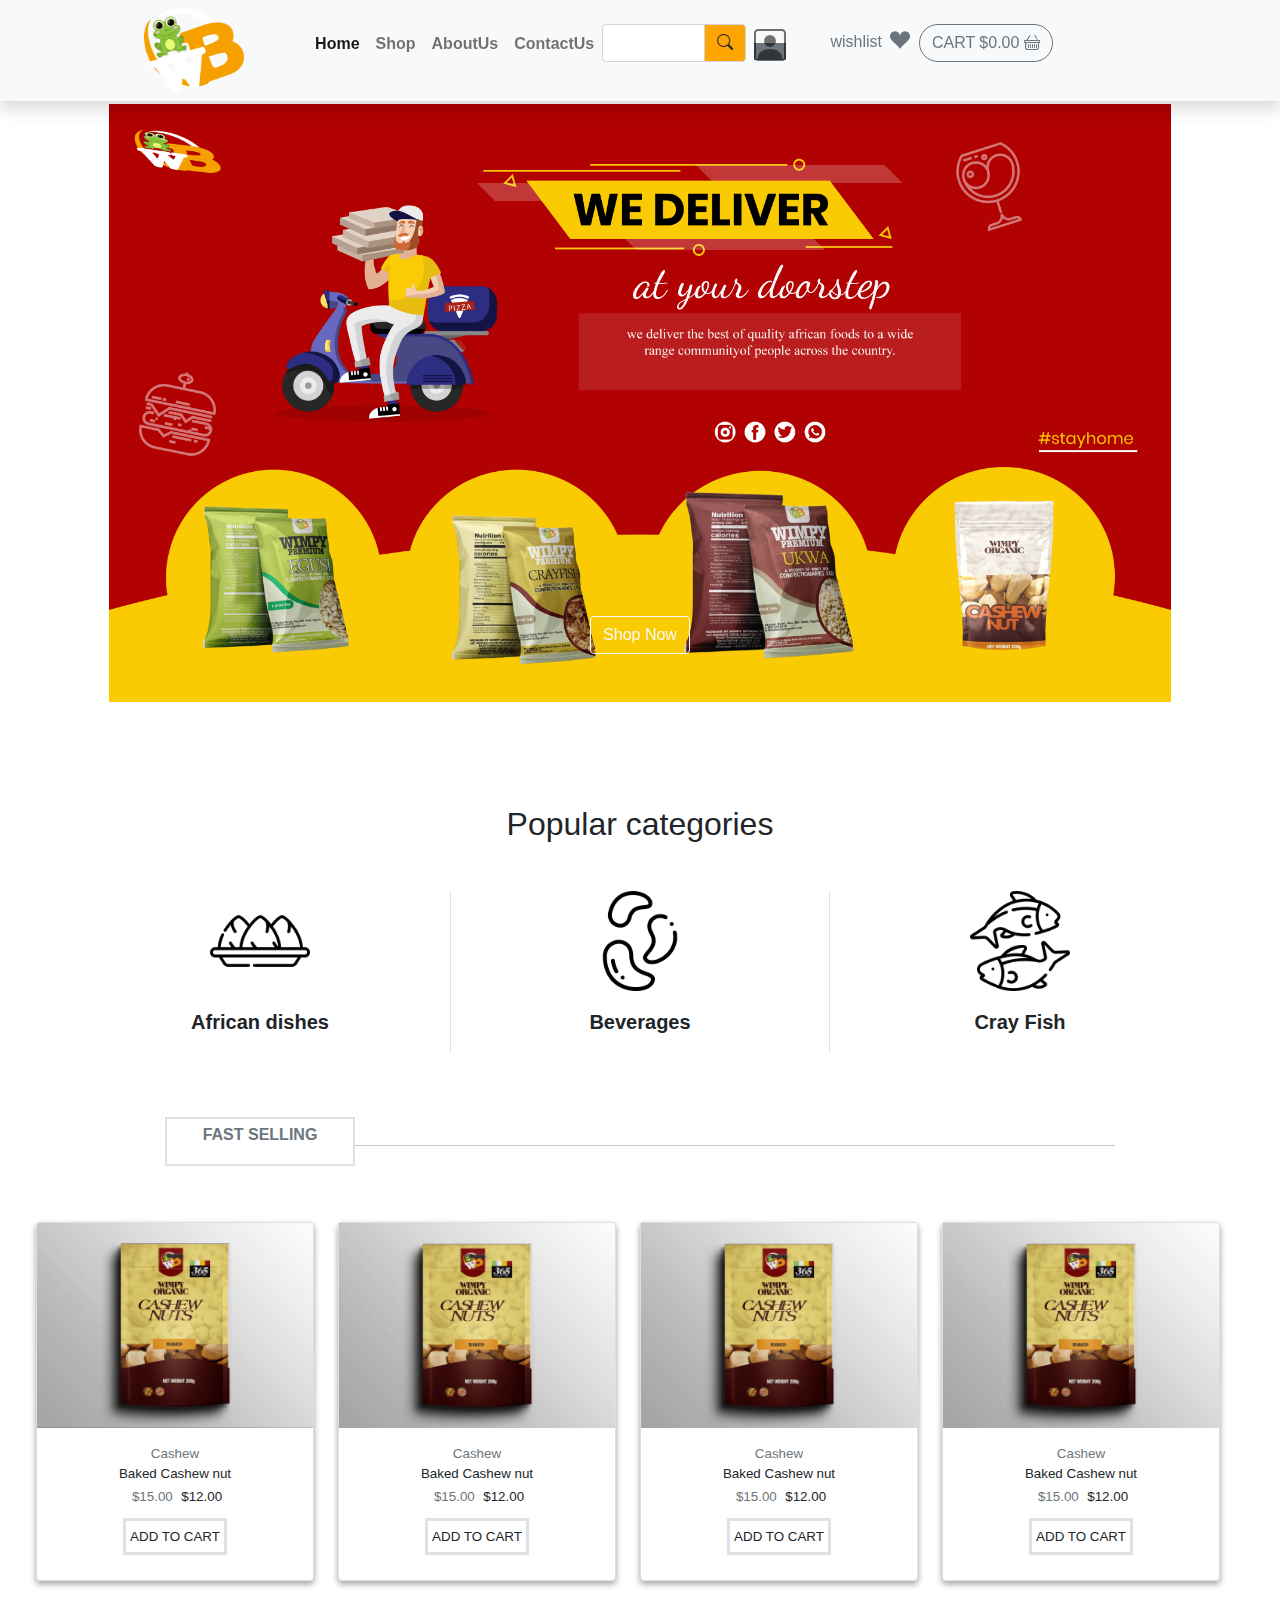
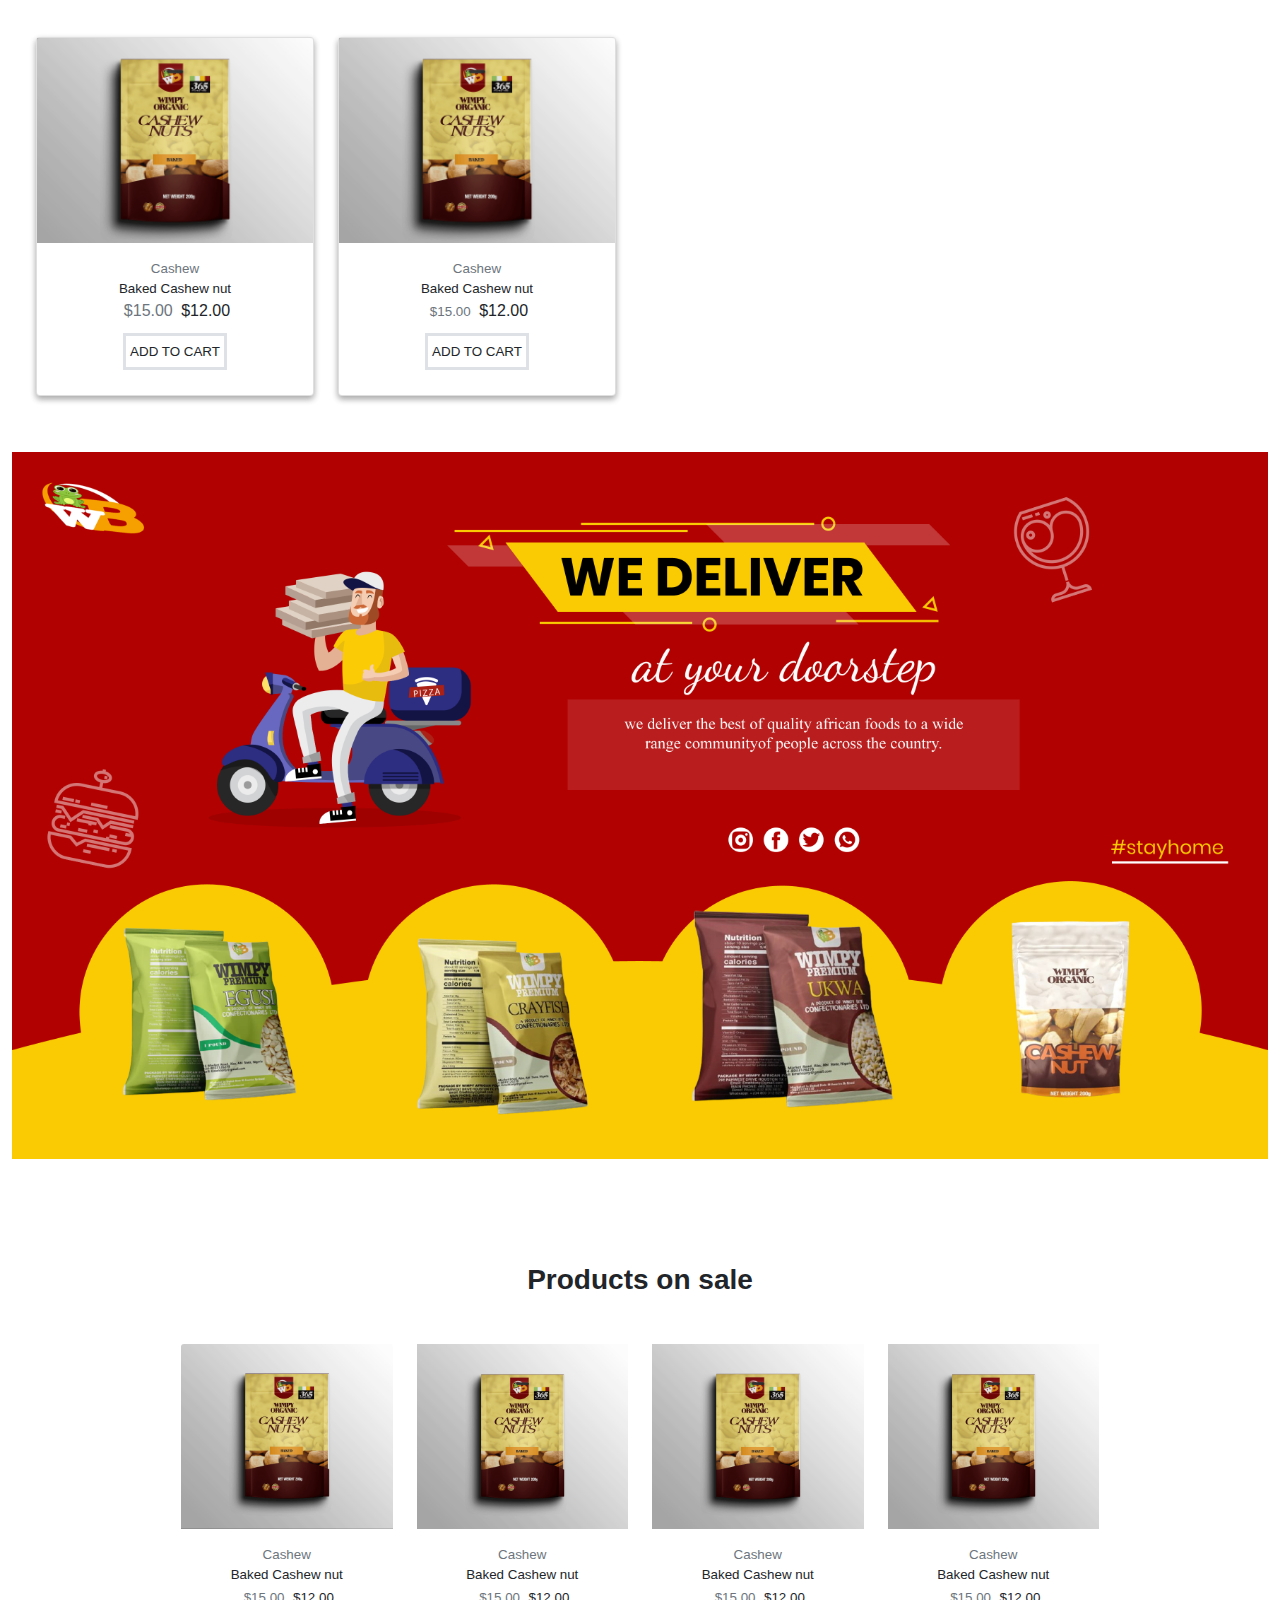
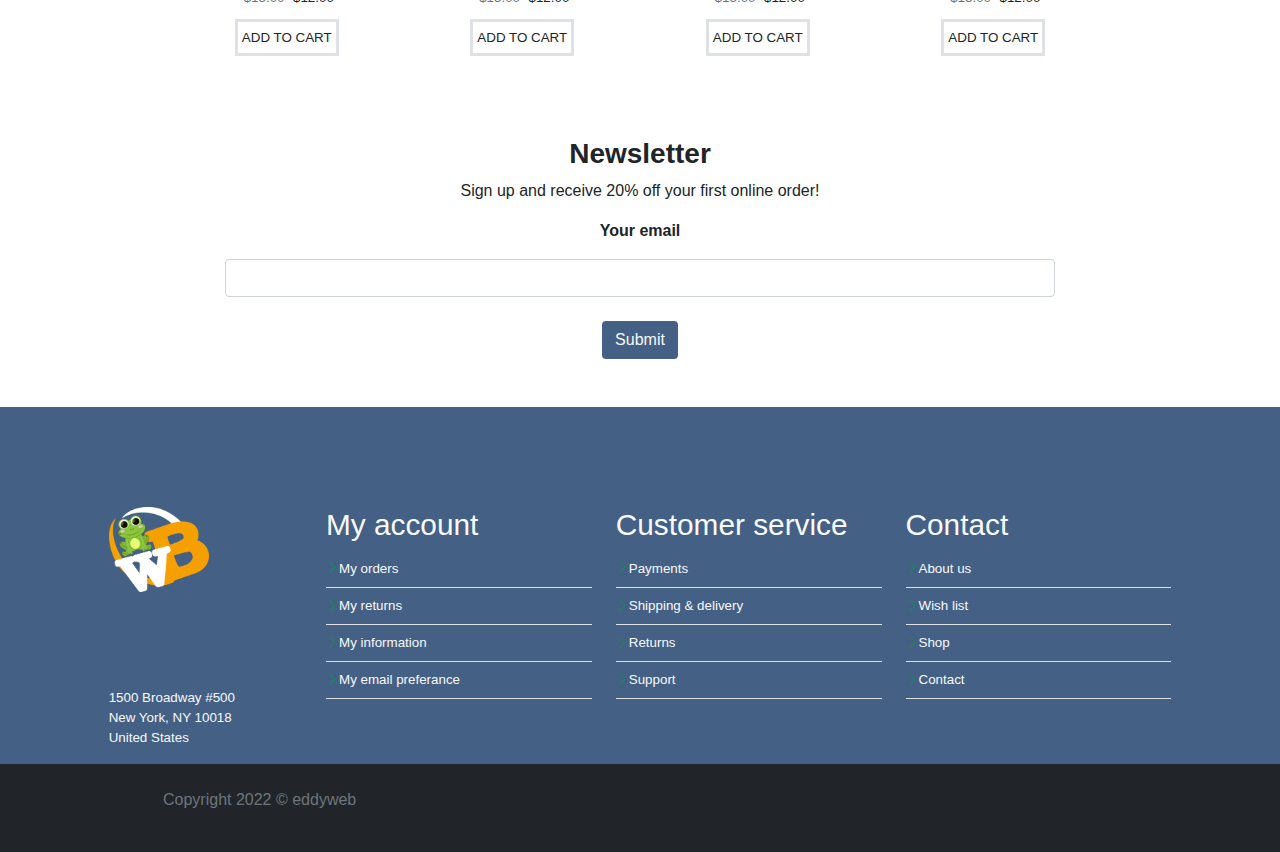
==== index.html @ 06b5a329 "first commit for wimpy foosds" ====
<!DOCTYPE html>
<html lang="en">

<head>
  <meta charset="UTF-8">
  <meta http-equiv="X-UA-Compatible" content="IE=edge">
  <meta name="viewport" content="width=device-width, initial-scale=1.0">
  <link rel="stylesheet" href="css/bootstrap.css">
  <link rel="stylesheet" href="https://cdn.jsdelivr.net/npm/bootstrap-icons@1.7.2/font/bootstrap-icons.css">
  <link rel="stylesheet" href="css/style.css">
  <title>Document</title>
  </style>
</head>

<body>
  <header>
    <!--primary nav bar starts-->
    <section style="margin-bottom: 100px;">
      <div class="row ">
        <nav class="navbar navbar-expand-md navbar-light bg-light shadow fixed-top justify-content-center">
          <!--off canvas sidebar toggle-->
          <div class="col-2 d-md-none d-md-block">
            <button class="navbar-toggler" type="button" data-bs-toggle="offcanvas" data-bs-target="#sidebar">
              <span class="navbar-toggler-icon"></span>
            </button>
          </div>
          <!--off canvas sidebar toggle-->

          <div class="col-10 ">
            <section class="row ">
              <div class="col-8 col-sm-9 col-md-2 ">
                <a class="navbar-brand p-0 m-0" href="#">
                  <img src="img/WIMPY-LOGO.png" class="img-fluid mx-auto d-block" width="100" height="60">
                </a>
              </div>

              <div class="col-6 col-md-8  col-lg-6 px-0  d-none d-md-block d-lg-block ">
                <div class="container-fluid">
                  <div class="collapse navbar-collapse pt-3 " id="">
                    <ul class="navbar-nav fs-6 text-secondary fw-bold">
                      <li class="nav-item">
                        <a class="nav-link active" aria-current="page" href="#">Home</a>
                      </li>
                      <li class="nav-item">
                        <a class="nav-link" href="#">Shop</a>
                      </li>
                      <li class="nav-item">
                        <a class="nav-link" href="#">AboutUs</a>
                      </li>
                      <li class="nav-item">
                        <a class="nav-link" href="#">ContactUs</a>
                      </li>
                      <li class="nav-item">
                        <!-- search form -->
                        <form>
                          <div class="input-group">
                            <input type="text" class="form-control">
                            <span class="input-group-text" style="background-color:orange;"><i
                                class="bi bi-search"></i></span>
                          </div>
                        </form>
                        <!-- search form ends -->
                      </li>
                      <li class="nav-item d-sm-none d-md-none d-lg-block " style="margin-top:-10px;">
                        <!-- Account link -->
                        <a class="nav-link" href="#"><span class="bg-secondary "><i
                              class="bi bi-person-square fs-2"></i></span></a>
                        <!-- Account link -->
                      </li>
                    </ul>
                  </div>
                </div>
              </div>

              <div class="col-4 col-sm-3 col-md-2 col-lg-3 pt-3 border-left">
                <ul class="navbar-nav fs-6">
                  <li class="nav-item px-0 mx-0">
                    <a class="nav-link active px-0 mx-0 text-muted d-inline" aria-current="page" href="#">
                      <span class="d-none d-sm-none d-md-none d-lg-inline ">wishlist</span>
                      <i class="bi bi-suit-heart-fill text-muted fs-5 px-1"></i>
                    </a>

                    <button class="btn btn-outline-secondary rounded-pill d-inline">
                      <span class="d-none d-sm-none d-md-none d-lg-inline">CART</span>
                      <span class="d-none d-sm-none d-md-none d-lg-inline">$0.00 </span>
                      <span>
                        <i class="bi bi-basket"></i>
                      </span>
                    </button>
                  </li>

                </ul>
              </div>
            </section>
          </div>
        </nav>
      </div>

    </section>
    <!-- primary nav bar ends-->

    <!-- of canvas side nav for small screen begins -->
    <section>
      <div class="offcanvas offcanvas-start" id="sidebar">
        <div class="offcanvas-header ">
          <h1 class="offcanvas-title"></h1>
          <button type="button" class="btn-close " data-bs-dismiss="offcanvas"></button>
        </div>
        <div class="offcanvas-body ">
          <ul class="nav flex-column canvas_list">
            <li class="nav-item py-2">
              <form>
                <div class="input-group">
                  <input type="text" class="form-control">
                  <span class="input-group-text" style="background-color:orange;"><i class="bi bi-search"></i></span>
                </div>
              </form>
            </li>
            <li class="nav-item border-bottom border-top py-1">
              <a class="nav-link text-secondary" href="#">HOME</a>
            </li>
            <li class="nav-item  border-bottom py-1">
              <a class="nav-link text-secondary" href="#">SHOP</a>
            </li>
            <li class="nav-item  border-bottom py-1">
              <a class="nav-link text-secondary" href="#">ABOUT US</a>
            </li>
            <li class="nav-item  border-bottom py-1">
              <a class="nav-link text-secondary" href="#">CONTACT US</a>
            </li>
            <li class="nav-item  border-bottom py-1">
              <a class="nav-link text-secondary" href="#">LOGIN</a>
            </li>
            <li class="nav-item  border-bottom py-1">
              <a class="nav-link text-secondary" href="#">
                <span>
                  <a class="nav-link text-secondary d-inline px-2" href="#">
                    <i class="bi bi-envelope"></i>
                  </a>
                </span>NEWSLETTER</a>
            </li>
            <li class="nav-item  border-bottom py-1 px-2">
              <span>
                <a class="nav-link text-secondary d-inline px-0" href="#">
                  <i class="bi bi-facebook"></i>
                </a>
              </span>
              <span>
                <a class="nav-link text-secondary d-inline px-0" href="#">
                  <i class="bi bi-instagram"></i>
                </a>
              </span>
              <span>
                <a class="nav-link text-secondary d-inline px-0" href="#">
                  <i class="bi bi-twitter"></i>
                </a>
              </span>
              <span>
                <a class="nav-link text-secondary d-inline px-0" href="#">
                  <i class="bi bi-envelope"></i>
                </a>
              </span>
            </li>
          </ul>
        </div>
      </div>

    </section>
    <!-- of canvas nav for small screen ends -->

    <!--slider starts here-->
    <section class="mt-1 h-10 d-inline-block">
      <div class="row justify-content-center">
        <div class="col-10 ">
          <div id="carouselExampleSlidesOnly" class="carousel slide" data-bs-ride="carousel">
            <div class="carousel-inner">
              <div class="carousel-item active">
                <img src="img/4224777.png" class="mx-auto d-block img-fluid w-100" alt="...">
                <div class="carousel-caption d-none d-md-block">
                  <h5 class="btn btn-outline-light">Shop Now</h5>
                </div>
              </div>
              <div class="carousel-item">
                <img src="img/valentine.png" class="d-block w-100" alt="...">
                <div class="carousel-caption d-none d-md-block">
                  <h5 class="btn btn-outline-light">Shop Now</h5>
                </div>
              </div>
            </div>
          </div>
        </div>
      </div>
    </section>
    <!--slider ends here-->
  </header>

  <!-- main content begins here-->
  <main class="container-fluid mt-5">
    <!-- categories section ends -->
    <section class="text-center mt-5 pt-5">
      <h2>Popular categories</h2>
    </section>
    <section class="container mt-5 category">
      <div class="row">
        <div class="col-4">
          <img src="img/mandazi.png" class="mx-auto d-block img-fluid">
          <p class="text-center  fs-5 mt-3"><strong>African dishes</strong></p>
        </div>

        <div class="col-4 border-start border-end">
          <img src="img/cashew.png" class="mx-auto d-block img-fluid">
          <p class="text-center  fs-5 mt-3"><strong>Beverages</strong></p>
        </div>

        <div class="col-4">
          <img src="img/fish.png" class="mx-auto d-block img-fluid">
          <p class="text-center fs-5 mt-3"><strong>Cray Fish</strong></p>
        </div>

      </div>
    </section>
    <!-- categories section ends-->

    <!-- divider-->
    <section class="container mt-5 pt-3">
      <div class="row justify-content-center">
        <div class="col-2 border border-2 text-muted mx-0 px-0 text-center fw-bold py-1">
          FAST SELLING
        </div>

        <div class="col-8 mx-0 px-0 py-1 mt-2">
          <hr>
        </div>
      </div>
    </section>
    <!--divider ends-->

    <!-- product section starts-->
    <section class="row container-fluid mt-5 py-2">
      <div class="col-6 col-sm-6 col-md-3 col-lg-3">
        <div class="card product-card">
          <div class="card-header product">
          </div>
          <div class="card-body row justify-content-center">
            <p class="text-center my-0 text-responsive3 text-muted">Cashew</p>
            <p class="text-center my-0 text-responsive3">Baked Cashew nut</p>
            <p class=" text-center">
              <span class="text-muted mx-1 text-responsive3">$15.00</span>
              <span class="text-dark text-responsive3">$12.00</span>
            </p>
            <p class="text-dark  text-center py-0">
              <span class="border border-3 py-2 px-1 text-responsive3">ADD TO CART</span>
            </p>
          </div>
        </div>
      </div>

      <div class="col-6 col-sm-6 col-md-3 col-lg-3">
        <div class="card product-card">
          <div class="card-body product">
          </div>
          <div class="card-body row justify-content-center">
            <p class="text-center my-0 text-responsive3 text-muted">Cashew</p>
            <p class="text-center my-0 text-responsive3">Baked Cashew nut</p>
            <p class=" text-center">
              <span class="text-muted mx-1 text-responsive3">$15.00</span>
              <span class="text-dark text-responsive3">$12.00</span>
            </p>
            <p class="text-dark  text-center py-0">
              <span class="border border-3 py-2 px-1 text-responsive3">ADD TO CART</span>
            </p>
          </div>
        </div>
      </div>
      <div class="col-6 col-sm-6 col-md-3 col-lg-3 mt-5 mt-sm-5 mt-md-0">
        <div class="card product-card">
          <div class="card-body product">
          </div>
          <div class="card-body row justify-content-center">
            <p class="text-center my-0 text-responsive3 text-muted">Cashew</p>
            <p class="text-center my-0 text-responsive3">Baked Cashew nut</p>
            <p class=" text-center">
              <span class="text-muted mx-1 text-responsive3">$15.00</span>
              <span class="text-dark text-responsive3">$12.00</span>
            </p>
            <p class="text-dark  text-center py-0">
              <span class="border border-3 py-2 px-1 text-responsive3">ADD TO CART</span>
            </p>
          </div>
        </div>
      </div>
      <div class="col-6 col-sm-6 col-md-3 col-lg-3 mt-5 mt-sm-5 mt-md-0">
        <div class="card product-card">
          <div class="card-body product">
          </div>
          <div class="card-body row justify-content-center">
            <p class="text-center my-0 text-responsive3 text-muted">Cashew</p>
            <p class="text-center my-0 text-responsive3">Baked Cashew nut</p>
            <p class=" text-center">
              <span class="text-muted mx-1 text-responsive3">$15.00</span>
              <span class="text-dark text-responsive3">$12.00</span>
            </p>
            <p class="text-dark  text-center py-0">
              <span class="border border-3 py-2 px-1 text-responsive3">ADD TO CART</span>
            </p>
          </div>
        </div>
      </div>
    </section>

    <section class="row container-fluid mt-5">
      <div class="col-6 col-sm-6 col-md-3 col-lg-3">
        <div class="card product-card">
          <div class="card-body product">
          </div>
          <div class="card-body row justify-content-center">
            <p class="text-center my-0 text-responsive3 text-muted">Cashew</p>
            <p class="text-center my-0 text-responsive3">Baked Cashew nut</p>
            <p class=" text-center">
              <span class="text-muted mx-1">$15.00</span>
              <span class="text-dark">$12.00</span>
            </p>
            <p class="text-dark  text-center py-0">
              <span class="border border-3 py-2 px-1 text-responsive3">ADD TO CART</span>
            </p>
          </div>
        </div>
      </div>
      <div class="col-6 col-sm-6 col-md-3 col-lg-3">
        <div class="card product-card">
          <div class="card-body product">
          </div>
          <div class="card-body row justify-content-center">
            <p class="text-center my-0 text-responsive3 text-muted">Cashew</p>
            <p class="text-center my-0 text-responsive3">Baked Cashew nut</p>
            <p class=" text-center">
              <span class="text-muted mx-1 text-responsive3">$15.00</span>
              <span class="text-darktext-responsive3">$12.00</span>
            </p>
            <p class="text-dark  text-center py-0">
              <span class="border border-3 py-2 px-1 text-responsive3">ADD TO CART</span>
            </p>
          </div>
        </div>
      </div>
    </section>
    <!-- product section end-->

    <!--image banner-->
    <section class="mt-5 pt-2">
      <div class="row  justify-content-center">
        <div class="col-md-12">
          <div class="h-300  text-white bg-dark rounded-3">
            <img src="img/4224777.png" class="img-fluid mx-auto d-block">
          </div>
        </div>
      </div>
    </section>
    <!-- image banner-->

    <!--products on sale section-->

    <section class="container-fluid mt-5 pt-2">
      <div class="row justify-content-center">
        <section class="col-9">
          <div class="row">
            <div>
              <h3 class="mt-5 mb-5 text-center"><b>Products on sale</b></h3>
            </div>
            <div class="col-6 col-sm-6 col-md-3">
              <div class="card border-0">
                <div class="card-header product2">
                </div>
                <div class="card-body row justify-content-center">
                  <p class="text-center my-0  text-muted text-responsive3">Cashew</p>
                  <p class="text-center my-0 text-responsive3">Baked Cashew nut</p>
                  <p class=" text-center">
                    <span class="text-muted mx-1 text-responsive3">$15.00</span>
                    <span class="text-dark text-responsive3">$12.00</span>
                  </p>
                  <p class="text-dark  text-center py-0">
                    <span class="border border-3 py-2 px-1 text-responsive3">ADD TO CART</span>
                  </p>
                </div>
              </div>
            </div>

            <div class="col-6 col-sm-6 col-md-3">
              <div class="card border-0">
                <div class="card-body product2">
                </div>
                <div class="card-body row justify-content-center">
                  <p class="text-center my-0 text-muted text-responsive3">Cashew</p>
                  <p class="text-center my-0 text-responsive3">Baked Cashew nut</p>
                  <p class=" text-center">
                    <span class="text-muted mx-1  text-responsive3">$15.00</span>
                    <span class="text-dark  text-responsive3">$12.00</span>
                  </p>
                  <p class="text-dark  text-center py-0">
                    <span class="border border-3 py-2 px-1 text-responsive3">ADD TO CART</span>
                  </p>
                </div>
              </div>
            </div>
            <div class="col-6 col-sm-6 col-md-3">
              <div class="card border-0">
                <div class="card-body product2">
                </div>
                <div class="card-body row justify-content-center">
                  <p class="text-center my-0 text-muted  text-responsive3">Cashew</p>
                  <p class="text-center my-0  text-responsive3">Baked Cashew nut</p>
                  <p class=" text-center">
                    <span class="text-muted mx-1  text-responsive3">$15.00</span>
                    <span class="text-dark  text-responsive3">$12.00</span>
                  </p>
                  <p class="text-dark  text-center py-0">
                    <span class="border border-3 py-2 px-1  text-responsive3">ADD TO CART</span>
                  </p>
                </div>
              </div>
            </div>
            <div class="col-6 col-sm-6 col-md-3">
              <div class="card border-0">
                <div class="card-body product2">
                </div>
                <div class="card-body row justify-content-center">
                  <p class="text-center my-0  text-responsive3 text-muted">Cashew</p>
                  <p class="text-center my-0  text-responsive3">Baked Cashew nut</p>
                  <p class=" text-center">
                    <span class="text-muted mx-1  text-responsive3">$15.00</span>
                    <span class="text-dark  text-responsive3">$12.00</span>
                  </p>
                  <p class="text-dark  text-center py-0">
                    <span class="border border-3 py-2 px-1  text-responsive3">ADD TO CART</span>
                  </p>
                </div>
              </div>
            </div>
          </div>
        </section>
      </div>
    </section>

    <!-- product on sell ends -->
    <!-- Newsletter section begins-->
    <section class="mt-5 pt-2">
      <div class="row justify-content-center">
        <div class="col-8">
          <h3 class="text-center"><strong>Newsletter</strong></h3>
          <p class="text-center">Sign up and receive 20% off your first online order!</p>
          <p class="text-center"> <b>Your email</b> </p>
          <!--newsletter form-->
          <form action="" method="">
            <input type="email" class="form-control text-center" name="email">
            <button class="btn n-btn text-light mt-4 mb-5 mx-auto d-block" type="submit">Submit</button>
          </form>
          <!--newsletter form-->
        </div>
      </div>
    </section>
    <!-- Newsletter section ends-->

  </main>
  <!-- main content ends here-->
  <footer>
    <section class="row justify-content-center footer">
      <div class="col-2 ">
        <h3 class="text-light">
          <a class="navbar-brand" href="#">
            <img src="img/WIMPY-LOGO.png" class="img-fluid" width="100" height="60">
          </a>
        </h3>
        <div>
          <p class="text-light mt-5 pt-5 text-responsive3">
            1500 Broadway #500 <br>
            New York, NY 10018 <br>
            United States
          </p>
        </div>
      </div>

      <div class="col-8">
        <div class="row text-light">
          <section class="col-4">
            <h4 class="text-light text-responsive2">My account</h4>
            <div>
              <ul class="m-0 p-0 fs-6">
                <li class="border-bottom py-2 text-responsive3"><i class="bi bi-chevron-right text-success"></i>My
                  orders</li>
                <li class="border-bottom py-2 text-responsive3"> <i class="bi bi-chevron-right text-success"></i>My
                  returns</li>
                <li class="border-bottom py-2 text-responsive3"><i class="bi bi-chevron-right text-success"></i>My
                  information</li>
                <li class="border-bottom py-2 text-responsive3"><i class="bi bi-chevron-right text-success"></i>My email
                  preferance</li>
              </ul>
            </div>
          </section>

          <section class="col-4">
            <h4 class="text-light text-responsive text-responsive2">Customer service</h4>
            <div>
              <ul class="m-0 p-0 fs-6 ">
                <li class="border-bottom py-2 text-responsive3"><i class="bi bi-chevron-right text-success"></i>Payments
                </li>
                <li class="border-bottom py-2 text-responsive3"><i class="bi bi-chevron-right text-success"></i>Shipping
                  & delivery</li>
                <li class="border-bottom py-2 text-responsive3"><i class="bi bi-chevron-right text-success"></i>Returns
                </li>
                <li class="border-bottom py-2 text-responsive3"><i class="bi bi-chevron-right text-success"></i>Support
                </li>
              </ul>
            </div>
          </section>

          <section class="col-4">
            <h4 class="text-light text-responsive text-responsive2">Contact</h4>
            <div>
              <ul class="m-0 p-0 fs-6">
                <li class="border-bottom py-2 text-responsive3 "><i class="bi bi-chevron-right text-success"></i>About
                  us</li>
                <li class="border-bottom py-2 text-responsive3"><i class="bi bi-chevron-right text-success"></i>Wish
                  list</li>
                <li class="border-bottom py-2 text-responsive3"><i class="bi bi-chevron-right text-success"></i>Shop
                </li>
                <li class="border-bottom py-2 text-responsive3"><i class="bi bi-chevron-right text-success"></i>Contact
                </li>
              </ul>
            </div>
          </section>
        </div>
      </div>
    </section>

    <section class="bg-dark py-4">
      <div class="row justify-content-center">
        <section class="col-2">
          <p class="text-muted ">
            Copyright 2022 © eddyweb
          </p>
        </section>
        <section class="col-7">
          <p class="text-muted text-right">

          </p>
        </section>
      </div>
    </section>
  </footer>
  <script src="js/bootstrap.js"></script>
</body>

</html>
---- css/style.css ----
body {
    overflow-x: hidden;
    font-family: "Lato", sans-serif;
    font-weight: 400;
}

.product-card {
    box-shadow: rgba(0, 0, 0, 0.16) 0px 3px 6px, rgba(0, 0, 0, 0.23) 0px 3px 6px;
}

.product {
    background: url("../img/baked-front.png") no-repeat;
    display: inline-block;
    background-size: cover;
    background-position: center;
    height: 205px;
    transition: all 0.6s ease-out;
}


.product:hover {
    background: url("../img/cashew back1.jpg") no-repeat;
    display: inline-block;
    background-size: cover;
    background-position: center;
    height: 200px;
    -moz-transition: all o.6s ease-out;
    transition: all 0.6s ease-out;
}


.product2 {
    background: url("../img/baked-front.png") no-repeat;
    display: inline-block;
    background-size: cover;
    background-position: center;
    height: 185px;
    transition: all 0.6s ease-out;
}


.product2:hover {
    background: url("../img/cashew back1.jpg") no-repeat;
    display: inline-block;
    background-size: cover;
    background-position: center;
    height: 180px;
    -moz-transition: all o.6s ease-out;
    transition: all 0.6s ease-out;
}


.category img {
    height: 100px;
    width: 100px;
}

footer,.n-btn{
    background-color:#446084;
}

.footer {
    padding-top:100px;
}

.footer ul li{
    list-style-type:none;
}

.text-responsive {
    font-size: calc(100% + 1vw + 1vh);
  }

  
  .text-responsive2 {
    font-size: calc(50% + 1vw + 1vh);
  }
  
  .text-responsive3 {
    font-size: calc(70% + 0.1vw + 0.1vh);
  }
  
  .canvas_list li:hover{
        background-color:#D3D3D3;
  }
 
  .canvas_list li a:hover{
      color:#ffffff;
  }

  /** About us page **/
  .abt_hero{
      height:550px;
      background-image: url("../img/valentine.png");
      background-repeat: no-repeat;
      background-size: cover;
      background-position:center bottom;
      background-clip:initial;
  }
  .abt-main{
      margin-top:-100px;
      background-color:white;
  }
 .contact_hero{
    height: 450px;
     background-image: url("../img/contact.jpg");
     background-position:48% 40% ;
     
 }
  .contact-main{
      background-color: rgb(244, 244, 244);   
  }

  .contact-main .mx-2{
      margin-top:-100px;
  }

.hero-text{
    text-align: center;
    position: absolute;
    top: 40%;
    left: 50%;
    transform: translate(-50%, -50%);
    color: white;
}
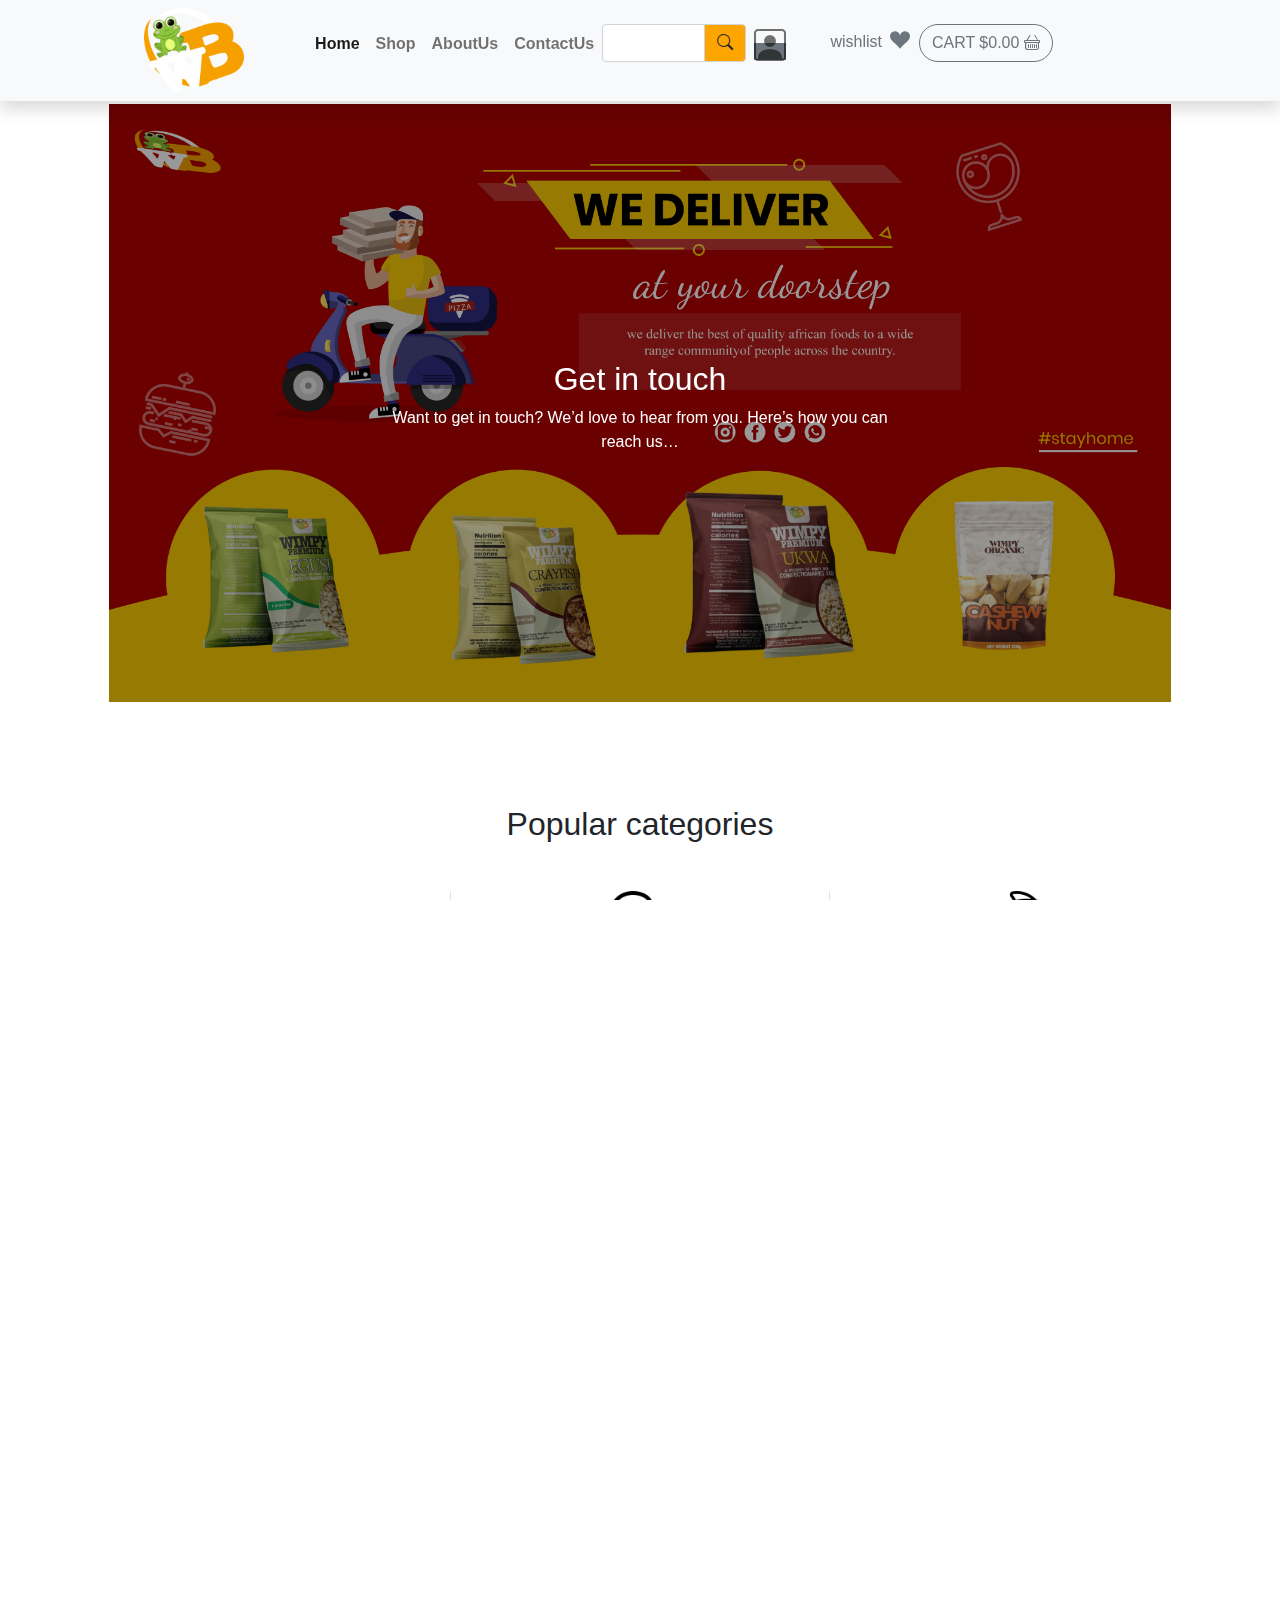
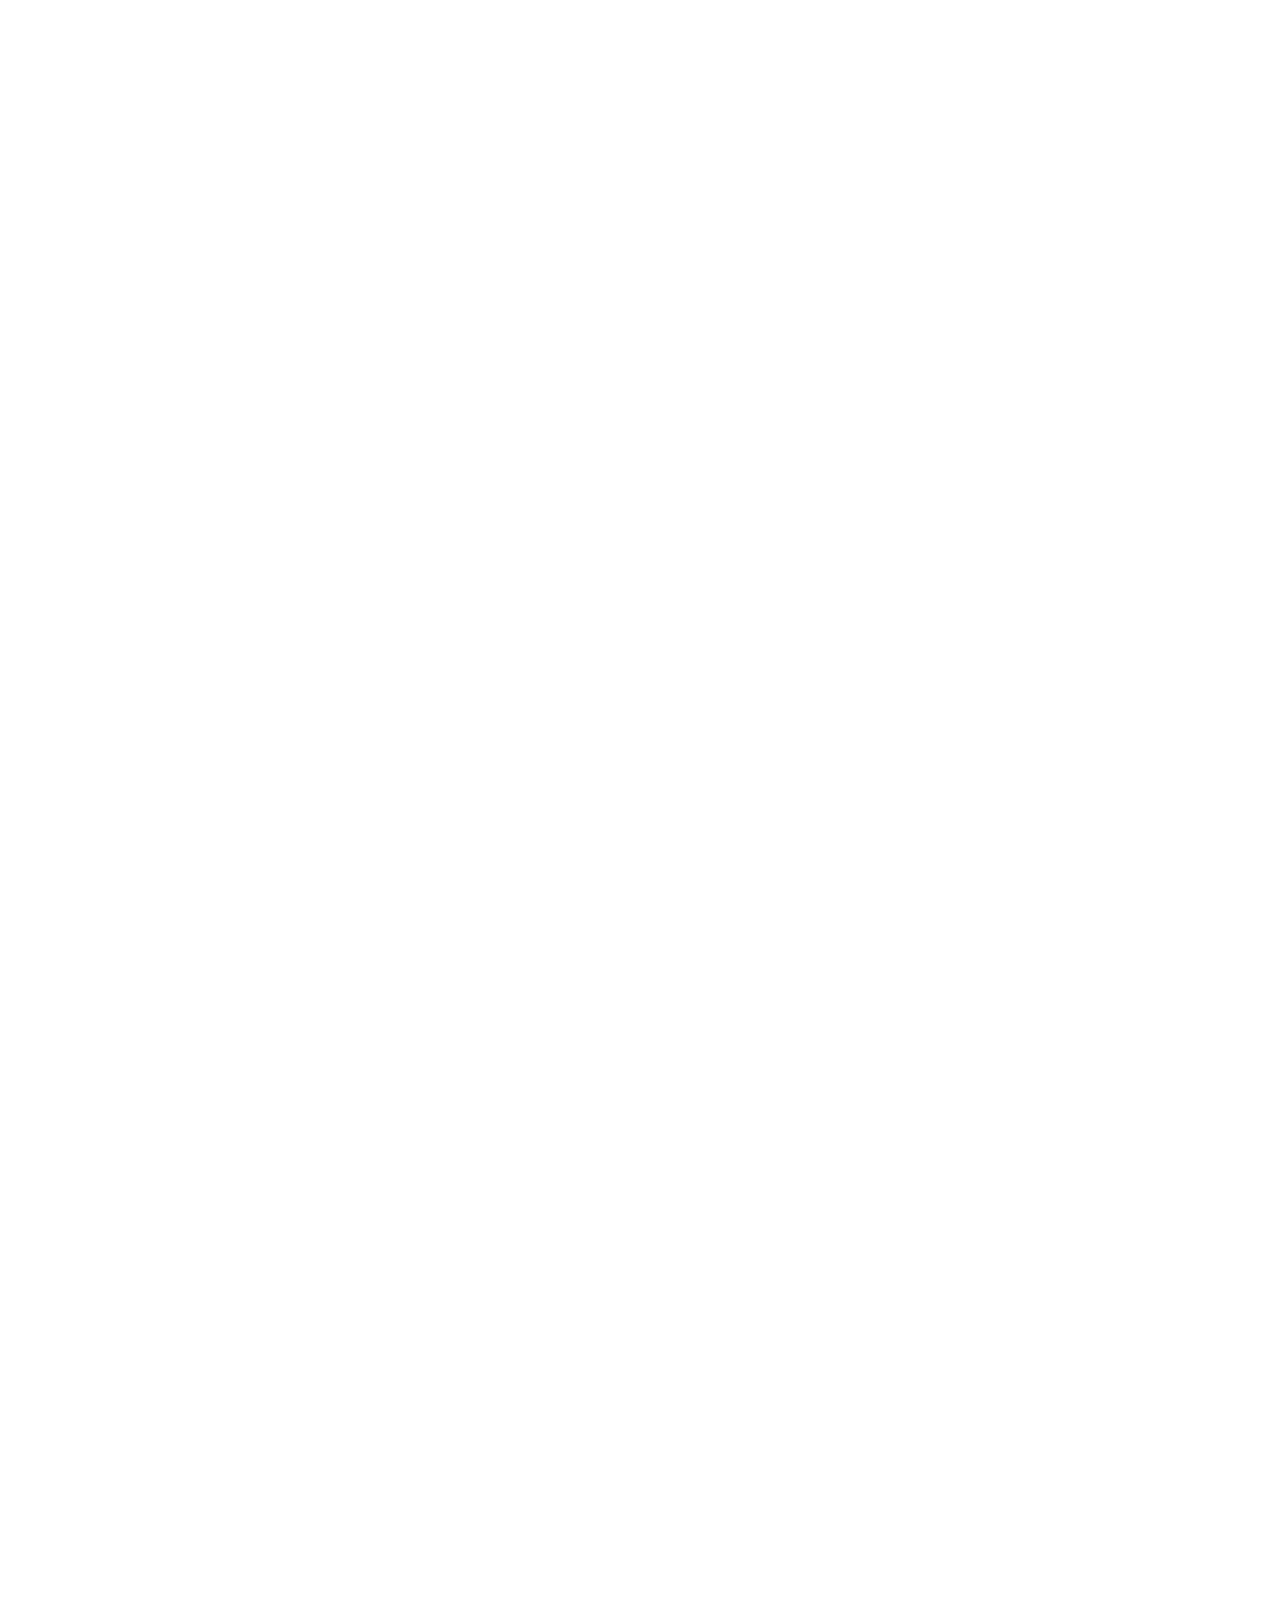
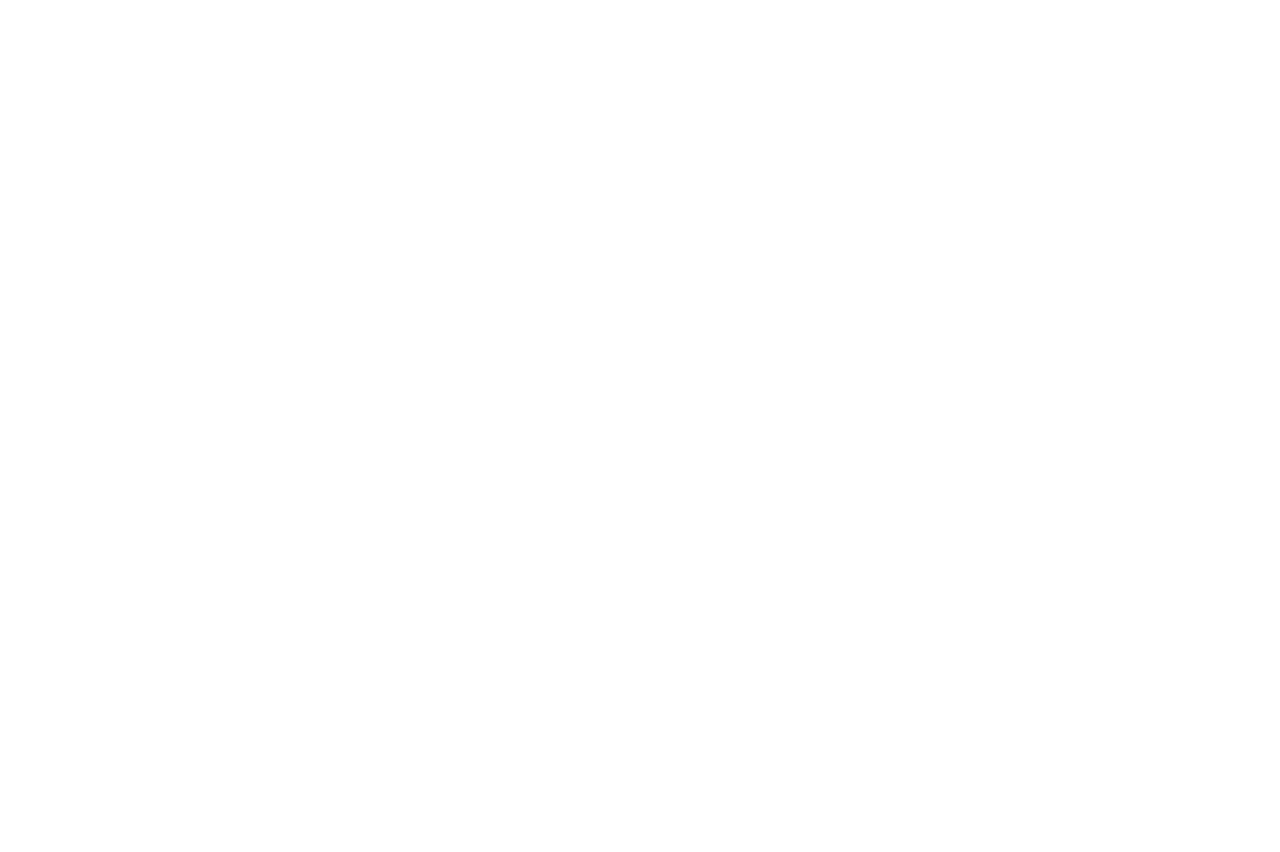
==== commit 19c25d29: "added index page and cart pop over" ====
--- a/index.html
+++ b/index.html
@@ -79,16 +79,19 @@
                       <span class="d-none d-sm-none d-md-none d-lg-inline ">wishlist</span>
                       <i class="bi bi-suit-heart-fill text-muted fs-5 px-1"></i>
                     </a>
-
-                    <button class="btn btn-outline-secondary rounded-pill d-inline">
+                    <!--pop over for cart is added to this button conttents should  replace the contents of "data-bs-content "-->
+                    <button class="btn btn-outline-secondary rounded-pill d-inline" data-bs-toggle="popover" data-bs-trigger="hover"
+                    data-bs-placement="bottom" data-bs-content="No products in this cart" >
+
                       <span class="d-none d-sm-none d-md-none d-lg-inline">CART</span>
                       <span class="d-none d-sm-none d-md-none d-lg-inline">$0.00 </span>
                       <span>
                         <i class="bi bi-basket"></i>
                       </span>
                     </button>
+                    <!--pop over and cart buttons end-->
+                    
                   </li>
-
                 </ul>
               </div>
             </section>
@@ -170,20 +173,23 @@
 
     <!--slider starts here-->
     <section class="mt-1 h-10 d-inline-block">
-      <div class="row justify-content-center">
+      <div class="row justify-content-center ">
         <div class="col-10 ">
           <div id="carouselExampleSlidesOnly" class="carousel slide" data-bs-ride="carousel">
-            <div class="carousel-inner">
+            <div class="carousel-inner slider_overlay">
               <div class="carousel-item active">
                 <img src="img/4224777.png" class="mx-auto d-block img-fluid w-100" alt="...">
-                <div class="carousel-caption d-none d-md-block">
-                  <h5 class="btn btn-outline-light">Shop Now</h5>
+                <div class="hero-text pt-5 mt-5">
+                  <h2> Get in touch</h2>
+                  <p> Want to get in touch? We’d love to hear from you. Here’s how you can reach us…</p>
                 </div>
               </div>
               <div class="carousel-item">
                 <img src="img/valentine.png" class="d-block w-100" alt="...">
-                <div class="carousel-caption d-none d-md-block">
-                  <h5 class="btn btn-outline-light">Shop Now</h5>
+                <div class="hero-text mt-5 pt-5">
+                  <h2> Christmas is here</h2>
+                  <p class="fs-6"> Enjoy the best of it</p>
+                  <button class="btn btn-outline-light">Shop Now</button>
                 </div>
               </div>
             </div>
@@ -547,7 +553,18 @@
       </div>
     </section>
   </footer>
+
   <script src="js/bootstrap.js"></script>
+  <script src="https://cdn.jsdelivr.net/npm/bootstrap@5.1.3/dist/js/bootstrap.bundle.min.js"></script>
+
+  <!--  script enables pop over-->
+  <script>
+    var popoverTriggerList = [].slice.call(document.querySelectorAll('[data-bs-toggle="popover"]'))
+    var popoverList = popoverTriggerList.map(function (popoverTriggerEl) {
+      return new bootstrap.Popover(popoverTriggerEl)
+    })
+  </script>
+  <!-- script to enanle pop over ends-->
 </body>
 
 </html>--- a/css/style.css
+++ b/css/style.css
@@ -1,12 +1,26 @@
-body {
+body,html {
     overflow-x: hidden;
     font-family: "Lato", sans-serif;
     font-weight: 400;
+    height: 100%;
+}
+
+
+.slider_overlay{
+    background: black;
+    overflow:hidden;
+}
+
+.slider_overlay img{
+    object-fit: cover;
+    opacity: 0.6;
+
 }
 
 .product-card {
     box-shadow: rgba(0, 0, 0, 0.16) 0px 3px 6px, rgba(0, 0, 0, 0.23) 0px 3px 6px;
 }
+
 
 .product {
     background: url("../img/baked-front.png") no-repeat;
@@ -88,19 +102,22 @@
       color:#ffffff;
   }
 
+.abt_hero{ 
+   background-image: url("../img/valentine.png");
+    background-position: center;
+    height:500px;
+    background-position: bottom top;
+    background-size: 100%;
+    background-repeat: no-repeat;
+  }
+
+
   /** About us page **/
-  .abt_hero{
-      height:550px;
-      background-image: url("../img/valentine.png");
-      background-repeat: no-repeat;
-      background-size: cover;
-      background-position:center bottom;
-      background-clip:initial;
-  }
   .abt-main{
       margin-top:-100px;
       background-color:white;
   }
+
  .contact_hero{
     height: 450px;
      background-image: url("../img/contact.jpg");
@@ -122,4 +139,54 @@
     left: 50%;
     transform: translate(-50%, -50%);
     color: white;
-}+}
+
+
+/* Make the container relative */
+.swap-on-hover {
+    position: relative;	
+      margin:  0 auto;
+      max-width: 400px;
+  }
+  
+  /* Select the image and make it absolute to the container */
+.swap-on-hover img {
+    position: absolute;
+    top:0;
+    left:0;
+      overflow: hidden;
+      /* Sets the width and height for the images*/
+      width: 180px;
+      height: 180px;
+  }
+  
+  /* 
+      We set z-index to be higher than the back image, so it's alwyas on the front.
+  
+  We give it an opacity leaner to .25s, that way when we hover we will get a nice fading effect. 
+  */
+  .swap-on-hover .swap-on-hover__front-image {
+    z-index: 9999;
+    transition: opacity .5s linear;
+    cursor: pointer;
+  }
+  
+  /* When we hover the figure element, the block with .swap-on-hover, we want to use > so the front-image is going to have opacity of 0, which means it will be hidden, to the back image will show */
+  .swap-on-hover:hover > .swap-on-hover__front-image{
+    opacity: 0;
+  }
+  
+  
+  
+  @media screen  and (max-width: 600px){
+      
+    .abt_hero{ 
+        background-image: url("../img/valentine.png");
+         background-position: center;
+         height:300px;
+         background-position: bottom top;
+         background-size: 100%;
+         background-repeat: no-repeat;
+       }
+     
+  }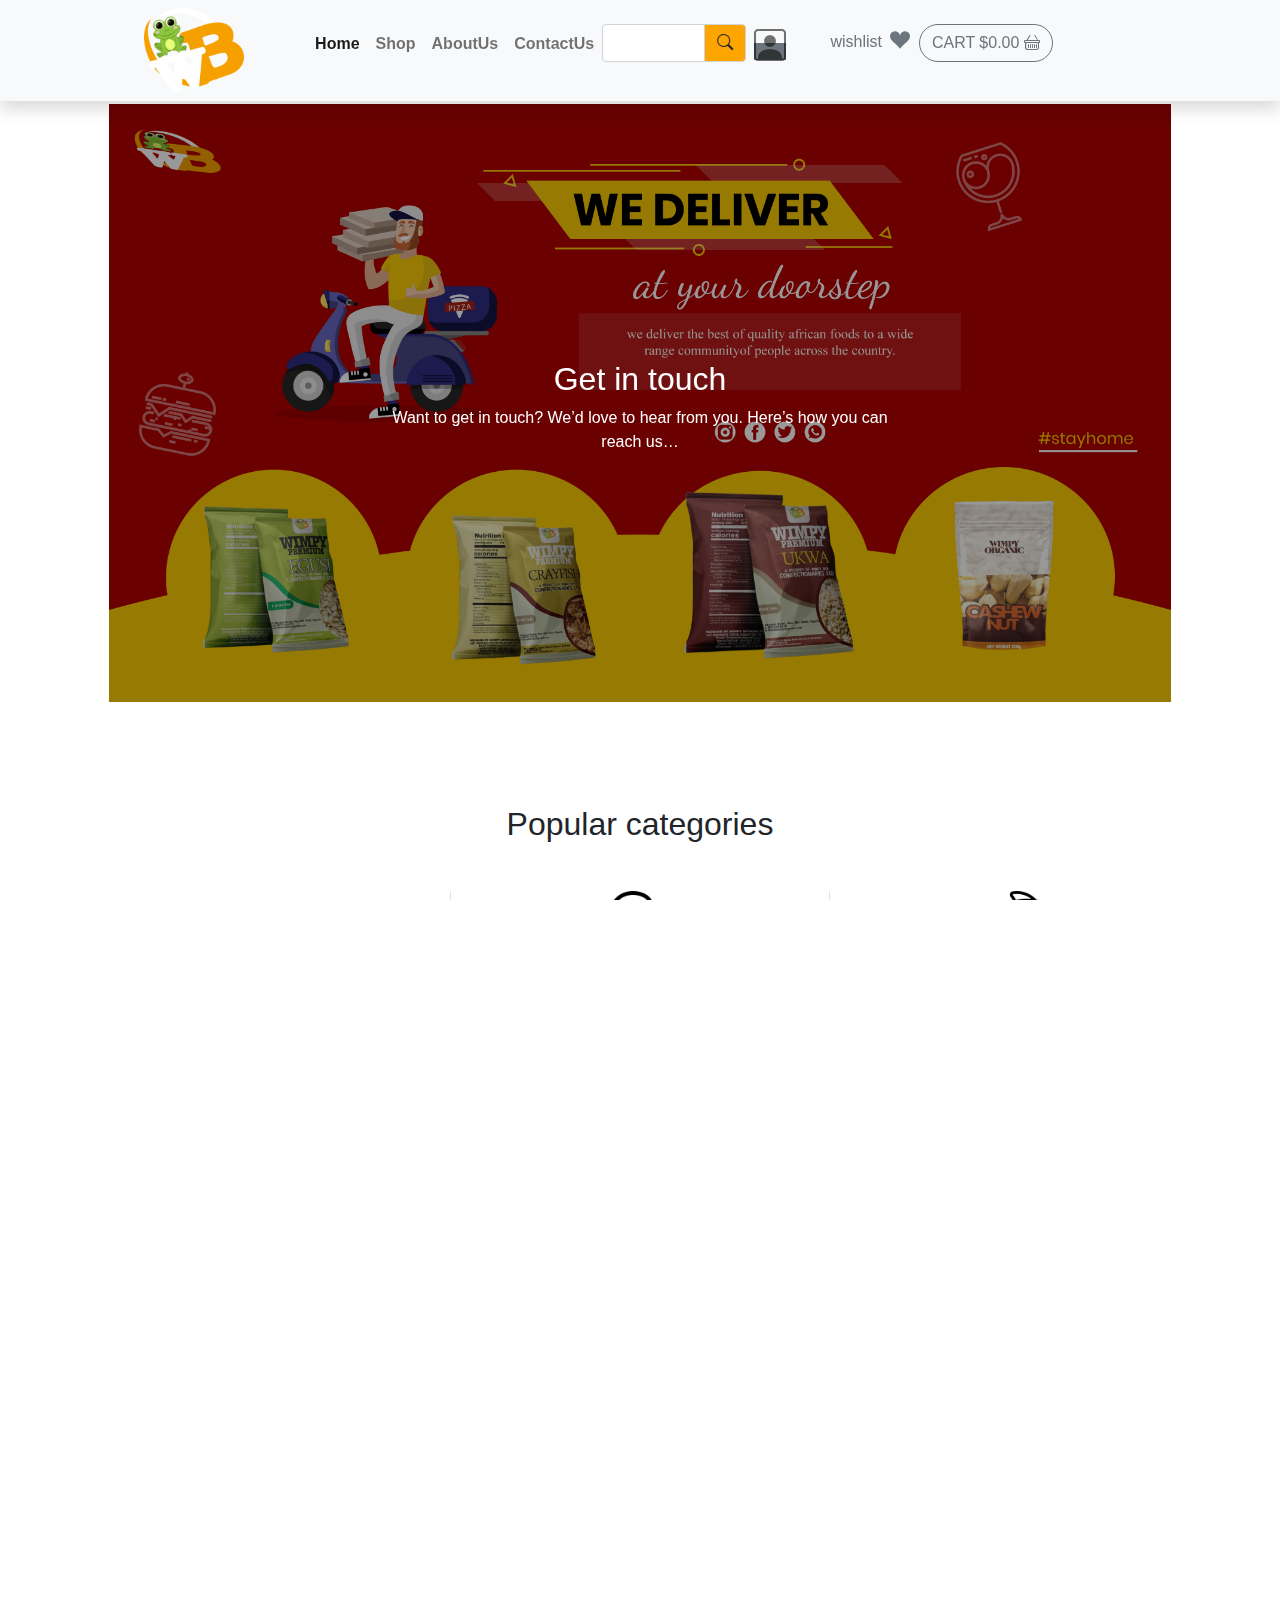
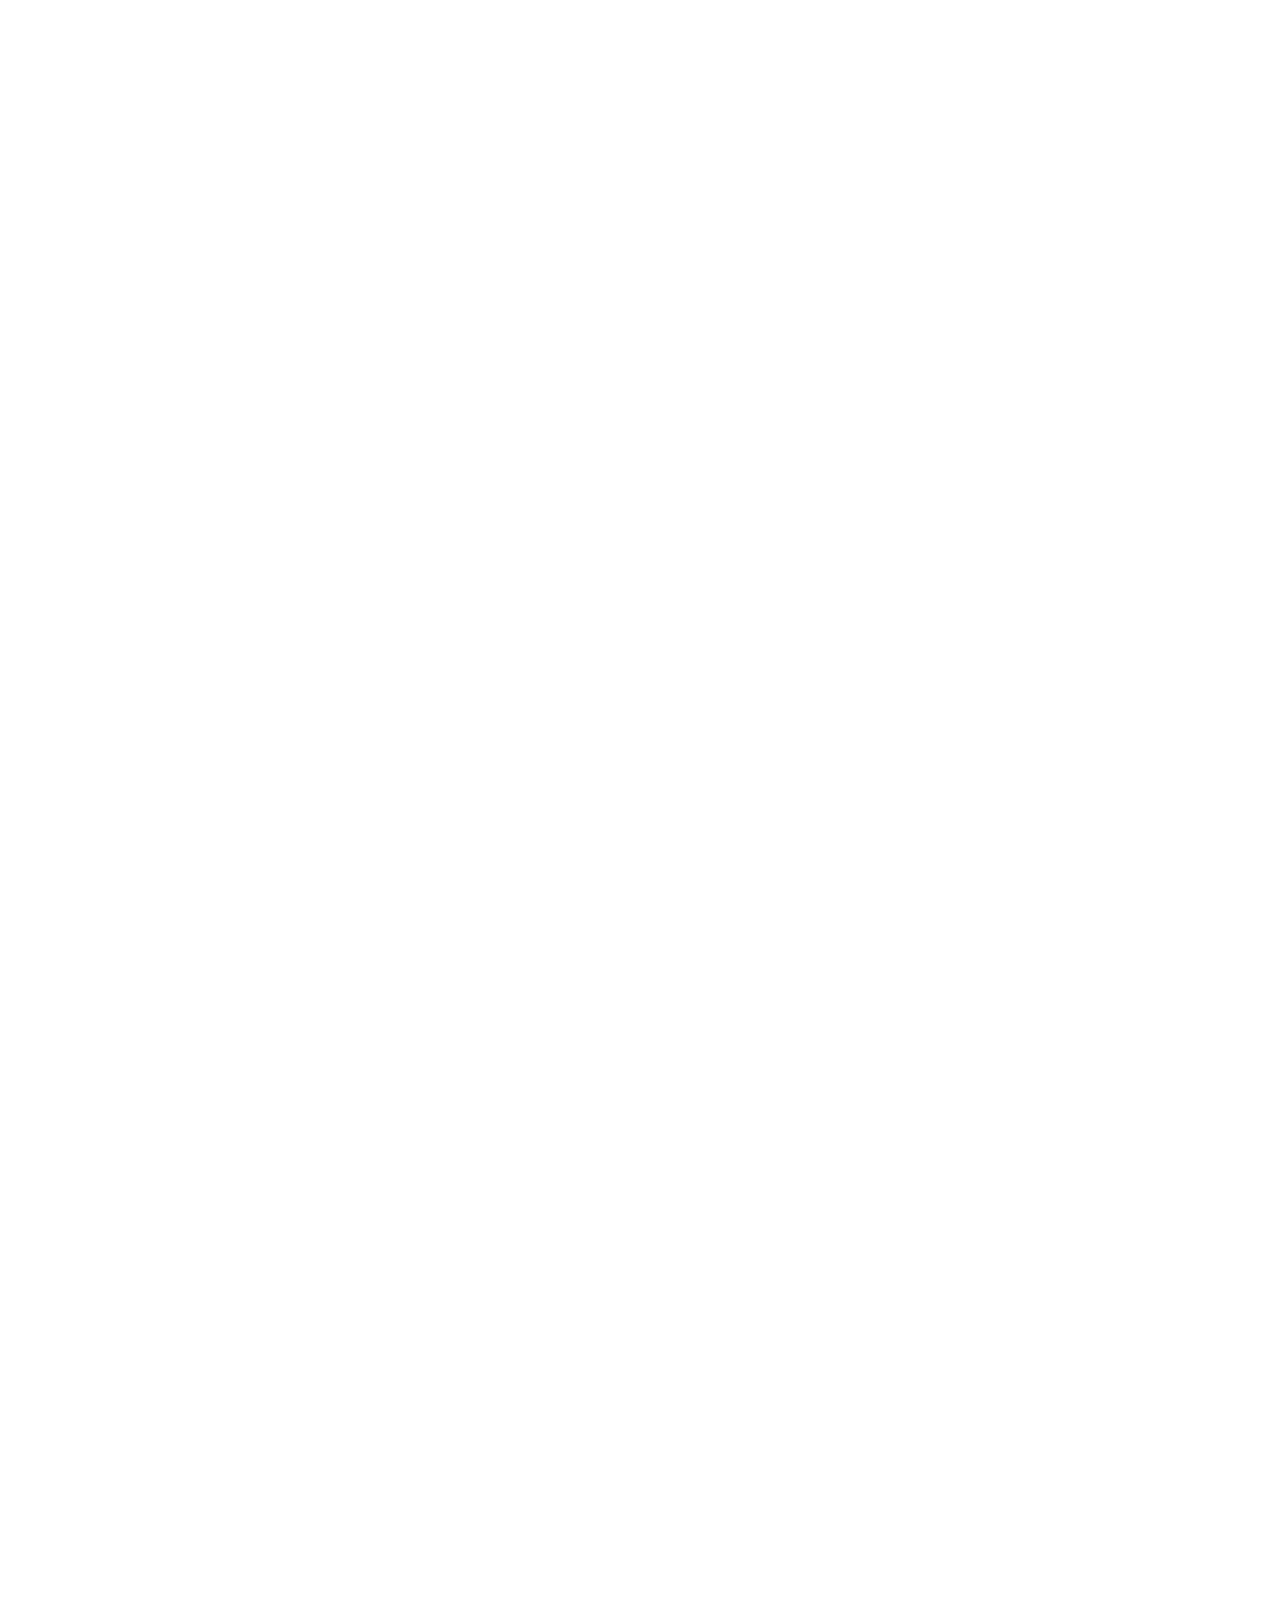
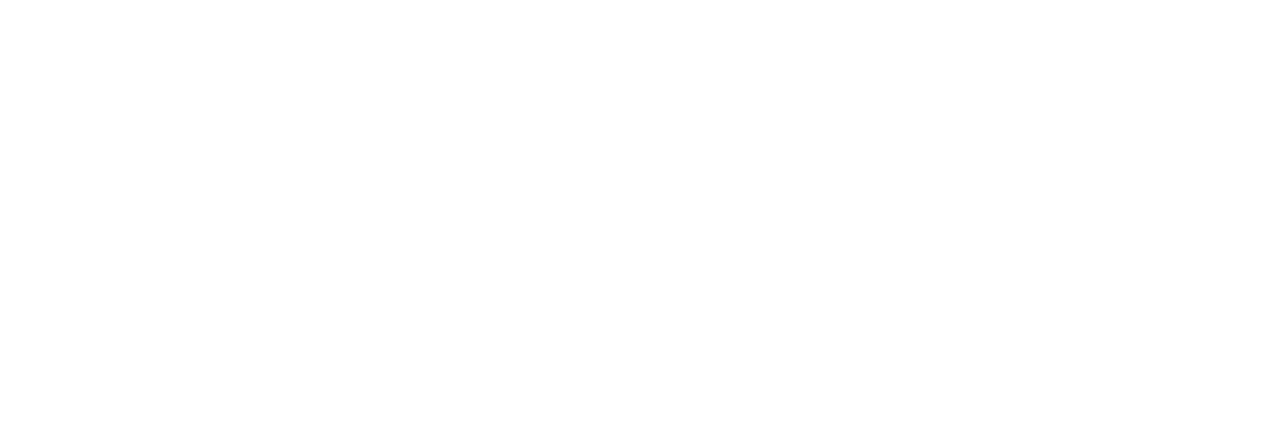
==== commit 8339dfe2: "modified product sectin" ====
--- a/index.html
+++ b/index.html
@@ -80,8 +80,8 @@
                       <i class="bi bi-suit-heart-fill text-muted fs-5 px-1"></i>
                     </a>
                     <!--pop over for cart is added to this button conttents should  replace the contents of "data-bs-content "-->
-                    <button class="btn btn-outline-secondary rounded-pill d-inline" data-bs-toggle="popover" data-bs-trigger="hover"
-                    data-bs-placement="bottom" data-bs-content="No products in this cart" >
+                    <button class="btn btn-outline-secondary rounded-pill d-inline" data-bs-toggle="popover"
+                      data-bs-trigger="hover" data-bs-placement="bottom" data-bs-content="No products in this cart">
 
                       <span class="d-none d-sm-none d-md-none d-lg-inline">CART</span>
                       <span class="d-none d-sm-none d-md-none d-lg-inline">$0.00 </span>
@@ -90,7 +90,7 @@
                       </span>
                     </button>
                     <!--pop over and cart buttons end-->
-                    
+
                   </li>
                 </ul>
               </div>
@@ -243,9 +243,21 @@
 
     <!-- product section starts-->
     <section class="row container-fluid mt-5 py-2">
+
       <div class="col-6 col-sm-6 col-md-3 col-lg-3">
         <div class="card product-card">
-          <div class="card-header product">
+
+          <style>
+            .product{
+              background:url("img/baked-front.png") no-repeat;
+            }
+             .product:hover{
+              background-image: url("img/cashew-back.jpg") no-repeat;
+             }
+          </style>
+
+          <div class="card-header product" >
+            <span class="sales align-middle rounded-pill text-light py-2 px-2">sale</span>
           </div>
           <div class="card-body row justify-content-center">
             <p class="text-center my-0 text-responsive3 text-muted">Cashew</p>
@@ -253,95 +265,6 @@
             <p class=" text-center">
               <span class="text-muted mx-1 text-responsive3">$15.00</span>
               <span class="text-dark text-responsive3">$12.00</span>
-            </p>
-            <p class="text-dark  text-center py-0">
-              <span class="border border-3 py-2 px-1 text-responsive3">ADD TO CART</span>
-            </p>
-          </div>
-        </div>
-      </div>
-
-      <div class="col-6 col-sm-6 col-md-3 col-lg-3">
-        <div class="card product-card">
-          <div class="card-body product">
-          </div>
-          <div class="card-body row justify-content-center">
-            <p class="text-center my-0 text-responsive3 text-muted">Cashew</p>
-            <p class="text-center my-0 text-responsive3">Baked Cashew nut</p>
-            <p class=" text-center">
-              <span class="text-muted mx-1 text-responsive3">$15.00</span>
-              <span class="text-dark text-responsive3">$12.00</span>
-            </p>
-            <p class="text-dark  text-center py-0">
-              <span class="border border-3 py-2 px-1 text-responsive3">ADD TO CART</span>
-            </p>
-          </div>
-        </div>
-      </div>
-      <div class="col-6 col-sm-6 col-md-3 col-lg-3 mt-5 mt-sm-5 mt-md-0">
-        <div class="card product-card">
-          <div class="card-body product">
-          </div>
-          <div class="card-body row justify-content-center">
-            <p class="text-center my-0 text-responsive3 text-muted">Cashew</p>
-            <p class="text-center my-0 text-responsive3">Baked Cashew nut</p>
-            <p class=" text-center">
-              <span class="text-muted mx-1 text-responsive3">$15.00</span>
-              <span class="text-dark text-responsive3">$12.00</span>
-            </p>
-            <p class="text-dark  text-center py-0">
-              <span class="border border-3 py-2 px-1 text-responsive3">ADD TO CART</span>
-            </p>
-          </div>
-        </div>
-      </div>
-      <div class="col-6 col-sm-6 col-md-3 col-lg-3 mt-5 mt-sm-5 mt-md-0">
-        <div class="card product-card">
-          <div class="card-body product">
-          </div>
-          <div class="card-body row justify-content-center">
-            <p class="text-center my-0 text-responsive3 text-muted">Cashew</p>
-            <p class="text-center my-0 text-responsive3">Baked Cashew nut</p>
-            <p class=" text-center">
-              <span class="text-muted mx-1 text-responsive3">$15.00</span>
-              <span class="text-dark text-responsive3">$12.00</span>
-            </p>
-            <p class="text-dark  text-center py-0">
-              <span class="border border-3 py-2 px-1 text-responsive3">ADD TO CART</span>
-            </p>
-          </div>
-        </div>
-      </div>
-    </section>
-
-    <section class="row container-fluid mt-5">
-      <div class="col-6 col-sm-6 col-md-3 col-lg-3">
-        <div class="card product-card">
-          <div class="card-body product">
-          </div>
-          <div class="card-body row justify-content-center">
-            <p class="text-center my-0 text-responsive3 text-muted">Cashew</p>
-            <p class="text-center my-0 text-responsive3">Baked Cashew nut</p>
-            <p class=" text-center">
-              <span class="text-muted mx-1">$15.00</span>
-              <span class="text-dark">$12.00</span>
-            </p>
-            <p class="text-dark  text-center py-0">
-              <span class="border border-3 py-2 px-1 text-responsive3">ADD TO CART</span>
-            </p>
-          </div>
-        </div>
-      </div>
-      <div class="col-6 col-sm-6 col-md-3 col-lg-3">
-        <div class="card product-card">
-          <div class="card-body product">
-          </div>
-          <div class="card-body row justify-content-center">
-            <p class="text-center my-0 text-responsive3 text-muted">Cashew</p>
-            <p class="text-center my-0 text-responsive3">Baked Cashew nut</p>
-            <p class=" text-center">
-              <span class="text-muted mx-1 text-responsive3">$15.00</span>
-              <span class="text-darktext-responsive3">$12.00</span>
             </p>
             <p class="text-dark  text-center py-0">
               <span class="border border-3 py-2 px-1 text-responsive3">ADD TO CART</span>
@@ -547,7 +470,6 @@
         </section>
         <section class="col-7">
           <p class="text-muted text-right">
-
           </p>
         </section>
       </div>
--- a/css/style.css
+++ b/css/style.css
@@ -23,12 +23,17 @@
 
 
 .product {
-    background: url("../img/baked-front.png") no-repeat;
+
     display: inline-block;
     background-size: cover;
     background-position: center;
     height: 205px;
     transition: all 0.6s ease-out;
+}
+
+.product .sales{
+    position:absolute; margin-left:-30px;
+    background-color: hsl(24, 100%, 50%)
 }
 
 
@@ -134,7 +139,7 @@
 
 .hero-text{
     text-align: center;
-    position: absolute;
+    position:absolute;
     top: 40%;
     left: 50%;
     transform: translate(-50%, -50%);
@@ -142,6 +147,20 @@
 }
 
 
+.shop_hero{
+    height: 250px;
+     background-image: url("../img/contact.jpg");
+     background-position:48% 40% ;
+}
+
+.shop-text{
+    text-align: center;
+    position: relative;
+    top: 70%;
+    left: 50%;
+    transform: translate(-50%, -50%);
+    color: white;
+}
 /* Make the container relative */
 .swap-on-hover {
     position: relative;	
